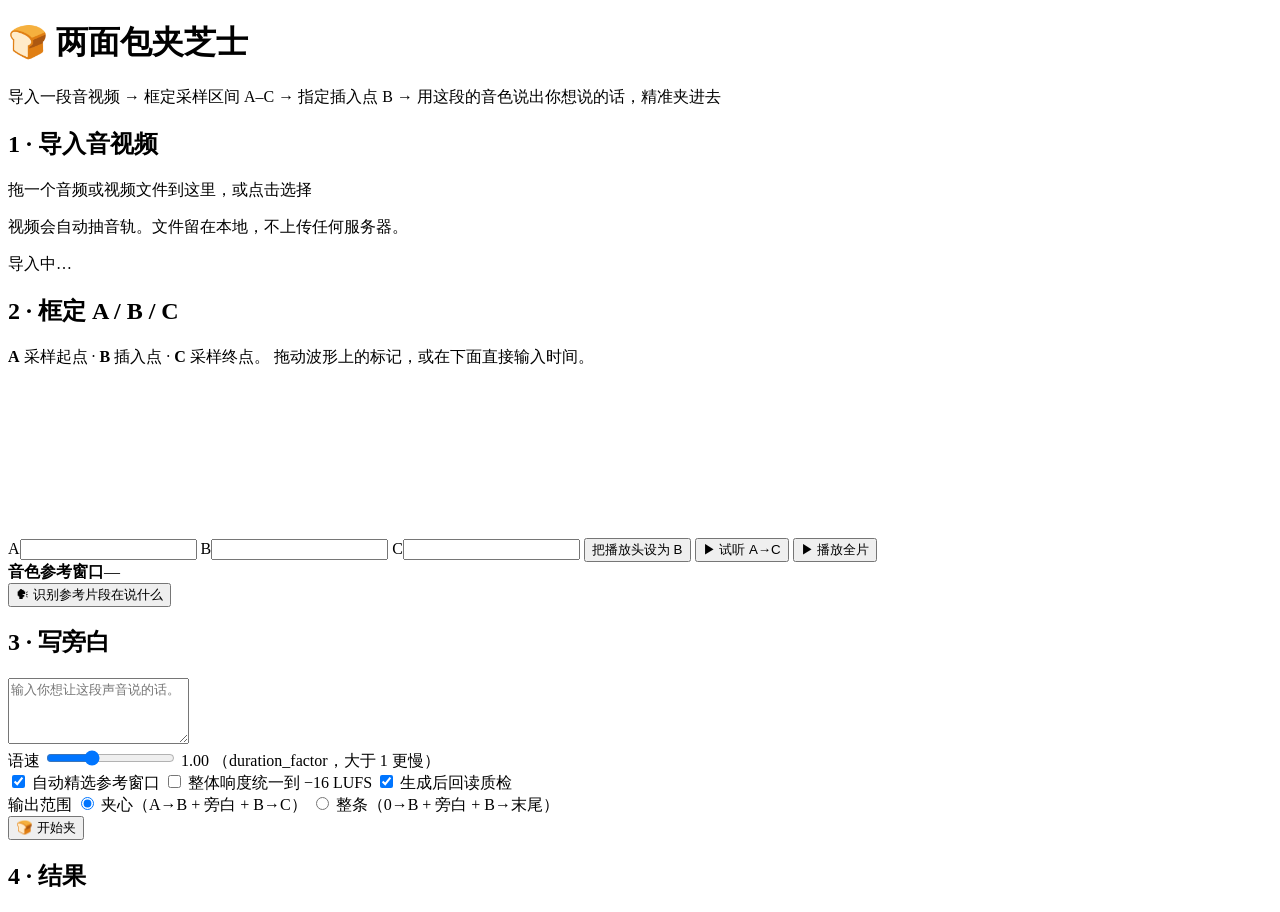
==== web/index.html @ 1199fc5d "feat: 两面包夹芝士 —— 长录音定点插入同音色旁白 首次提交。技术原理实现完成，界面设计与交互体验尚未纳入本轮范围。  流程：导入音视频（自动提取音频）→ 指定采样区间 A–C 与插入点 B（A" ====
<!DOCTYPE html>
<html lang="zh-CN">
<head>
<meta charset="utf-8">
<meta name="viewport" content="width=device-width, initial-scale=1">
<title>两面包夹芝士 · bread-cheese-bread</title>
<link rel="stylesheet" href="/style.css">
</head>
<body>
<header>
  <h1>🍞 两面包夹芝士</h1>
  <p class="sub">导入一段音视频 → 框定采样区间 A–C → 指定插入点 B → 用这段的音色说出你想说的话，精准夹进去</p>
  <div class="env" id="env"></div>
</header>

<main>
  <!-- 1. 导入 -->
  <section id="step-import">
    <h2>1 · 导入音视频</h2>
    <div id="drop" class="drop">
      <p>拖一个音频或视频文件到这里，或<span class="link">点击选择</span></p>
      <p class="hint">视频会自动抽音轨。文件留在本地，不上传任何服务器。</p>
      <input type="file" id="file" accept="audio/*,video/*" hidden>
    </div>
    <div id="loadbar" class="loadbar hidden"><div id="loadfill"></div><span id="loadtxt">导入中…</span></div>
  </section>

  <!-- 2. 框点 -->
  <section id="step-marks" class="hidden">
    <h2>2 · 框定 A / B / C</h2>
    <p class="hint">
      <b class="tag tag-a">A</b> 采样起点 ·
      <b class="tag tag-b">B</b> 插入点 ·
      <b class="tag tag-c">C</b> 采样终点。
      拖动波形上的标记，或在下面直接输入时间。
    </p>
    <div class="wavewrap">
      <canvas id="wave"></canvas>
    </div>
    <div class="markers">
      <label>A<span class="tag tag-a"></span><input type="text" id="in-a" class="tcode"></label>
      <label>B<span class="tag tag-b"></span><input type="text" id="in-b" class="tcode"></label>
      <label>C<span class="tag tag-c"></span><input type="text" id="in-c" class="tcode"></label>
      <button id="btn-head" class="ghost">把播放头设为 B</button>
      <button id="btn-play-ac" class="ghost">▶ 试听 A→C</button>
      <button id="btn-play-all" class="ghost">▶ 播放全片</button>
    </div>

    <div id="refbox" class="refbox">
      <div class="refline"><b>音色参考窗口</b><span id="ref-range">—</span></div>
      <div class="refline dim" id="ref-reason"></div>
      <div class="refline" id="ref-stats"></div>
      <div id="ref-warn" class="warn hidden"></div>
      <div class="refactions">
        <button id="btn-asr" class="ghost">🗣 识别参考片段在说什么</button>
        <span id="asr-text" class="asr dim"></span>
      </div>
    </div>
  </section>

  <!-- 3. 旁白 -->
  <section id="step-text" class="hidden">
    <h2>3 · 写旁白</h2>
    <textarea id="text" rows="4" placeholder="输入你想让这段声音说的话。"></textarea>
    <div class="opts">
      <label>语速 <input type="range" id="speed" min="0.8" max="1.4" step="0.05" value="1.0">
        <output id="speed-v">1.00</output></label>
      <span class="dim">（duration_factor，大于 1 更慢）</span>
    </div>
    <div class="opts">
      <label><input type="checkbox" id="auto-ref" checked> 自动精选参考窗口</label>
      <label><input type="checkbox" id="unify"> 整体响度统一到 −16 LUFS</label>
      <label><input type="checkbox" id="qc" checked> 生成后回读质检</label>
    </div>
    <div class="opts">
      <span>输出范围</span>
      <label><input type="radio" name="mode" value="sandwich" checked> 夹心（A→B + 旁白 + B→C）</label>
      <label><input type="radio" name="mode" value="full"> 整条（0→B + 旁白 + B→末尾）</label>
    </div>
    <button id="btn-gen" class="primary">🍞 开始夹</button>
  </section>

  <!-- 4. 结果 -->
  <section id="step-result" class="hidden">
    <h2>4 · 结果</h2>
    <div id="progress" class="progress hidden">
      <div class="bar"><div id="pfill"></div></div>
      <span id="ptxt"></span>
    </div>
    <div id="err" class="err hidden"></div>
    <div id="result"></div>
  </section>
</main>

<audio id="player"></audio>
<script src="/app.js"></script>
</body>
</html>
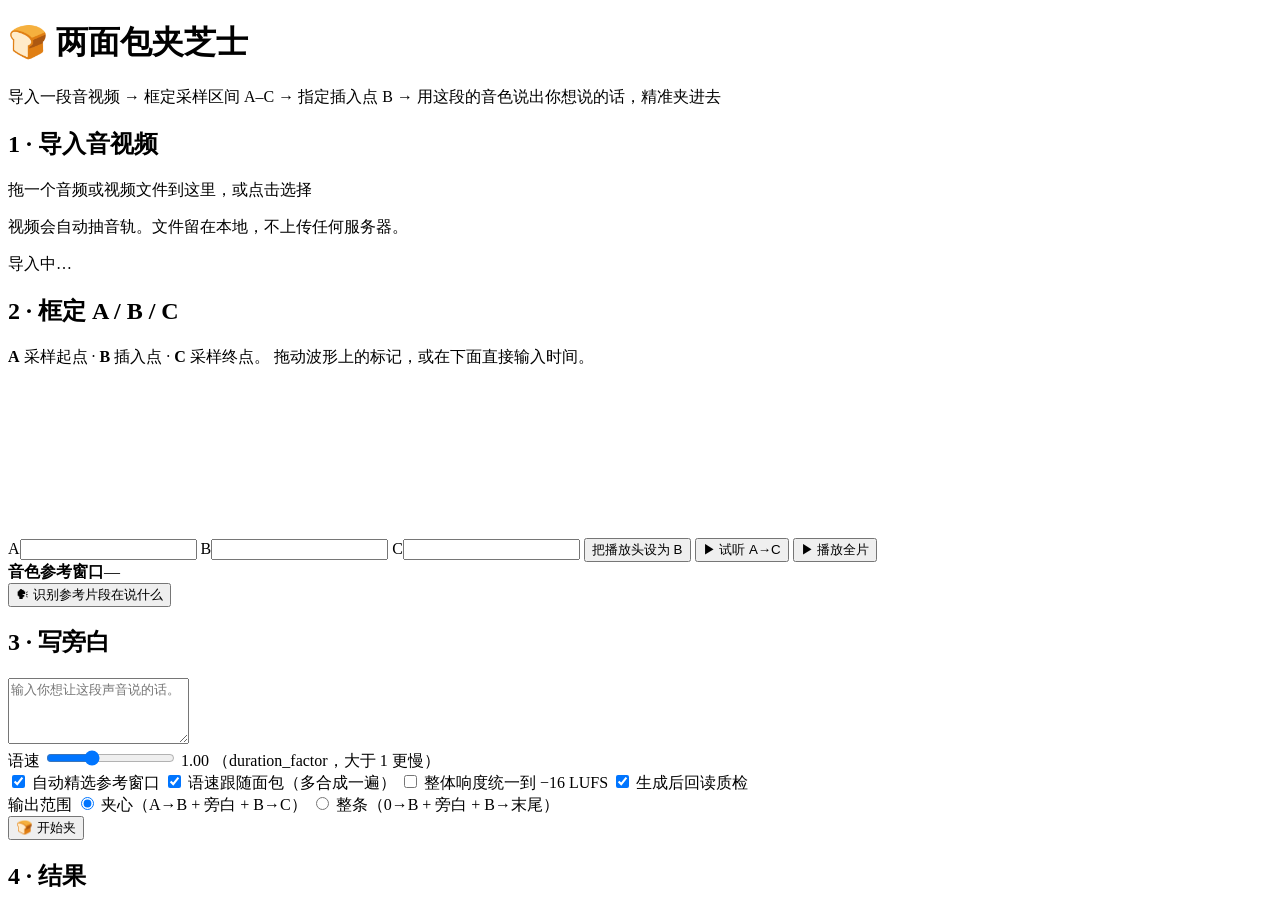
==== commit 7db2cd82: "feat: 流水线接入语速对齐，两端默认开启 把上一个提交新增的 pace 模块接进生成流程与界面。  - jobs.py：合成段改两遍法 —— 原速出一版 → 测两边语速 → 按系数重生成。   测" ====
--- a/web/index.html
+++ b/web/index.html
@@ -69,6 +69,7 @@
     </div>
     <div class="opts">
       <label><input type="checkbox" id="auto-ref" checked> 自动精选参考窗口</label>
+      <label><input type="checkbox" id="pace" checked> 语速跟随面包（多合成一遍）</label>
       <label><input type="checkbox" id="unify"> 整体响度统一到 −16 LUFS</label>
       <label><input type="checkbox" id="qc" checked> 生成后回读质检</label>
     </div>
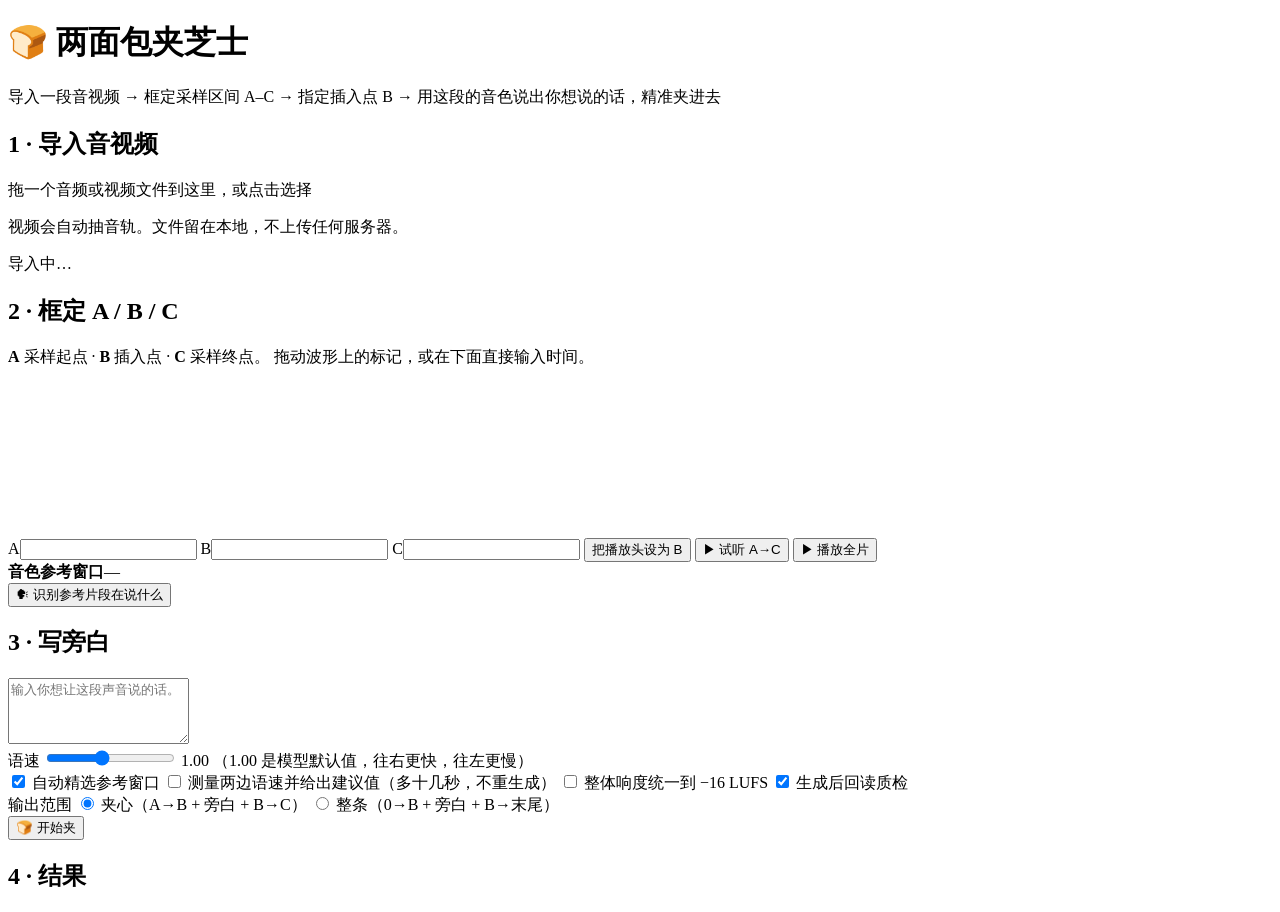
==== commit a729c7d3: "revert: 撤掉语速自动对齐的两遍法，改回单次生成 + 语速滑条 真机跑了同一个 job（f9f9762dbf06）：自动对齐到残差 0.1% （旁白 4.960 vs 面包 4.957 字/秒）" ====
--- a/web/index.html
+++ b/web/index.html
@@ -63,13 +63,13 @@
     <h2>3 · 写旁白</h2>
     <textarea id="text" rows="4" placeholder="输入你想让这段声音说的话。"></textarea>
     <div class="opts">
-      <label>语速 <input type="range" id="speed" min="0.8" max="1.4" step="0.05" value="1.0">
+      <label>语速 <input type="range" id="speed" min="0.7" max="1.4" step="0.05" value="1.0">
         <output id="speed-v">1.00</output></label>
-      <span class="dim">（duration_factor，大于 1 更慢）</span>
+      <span class="dim">（1.00 是模型默认值，往右更快，往左更慢）</span>
     </div>
     <div class="opts">
       <label><input type="checkbox" id="auto-ref" checked> 自动精选参考窗口</label>
-      <label><input type="checkbox" id="pace" checked> 语速跟随面包（多合成一遍）</label>
+      <label><input type="checkbox" id="pace"> 测量两边语速并给出建议值（多十几秒，不重生成）</label>
       <label><input type="checkbox" id="unify"> 整体响度统一到 −16 LUFS</label>
       <label><input type="checkbox" id="qc" checked> 生成后回读质检</label>
     </div>
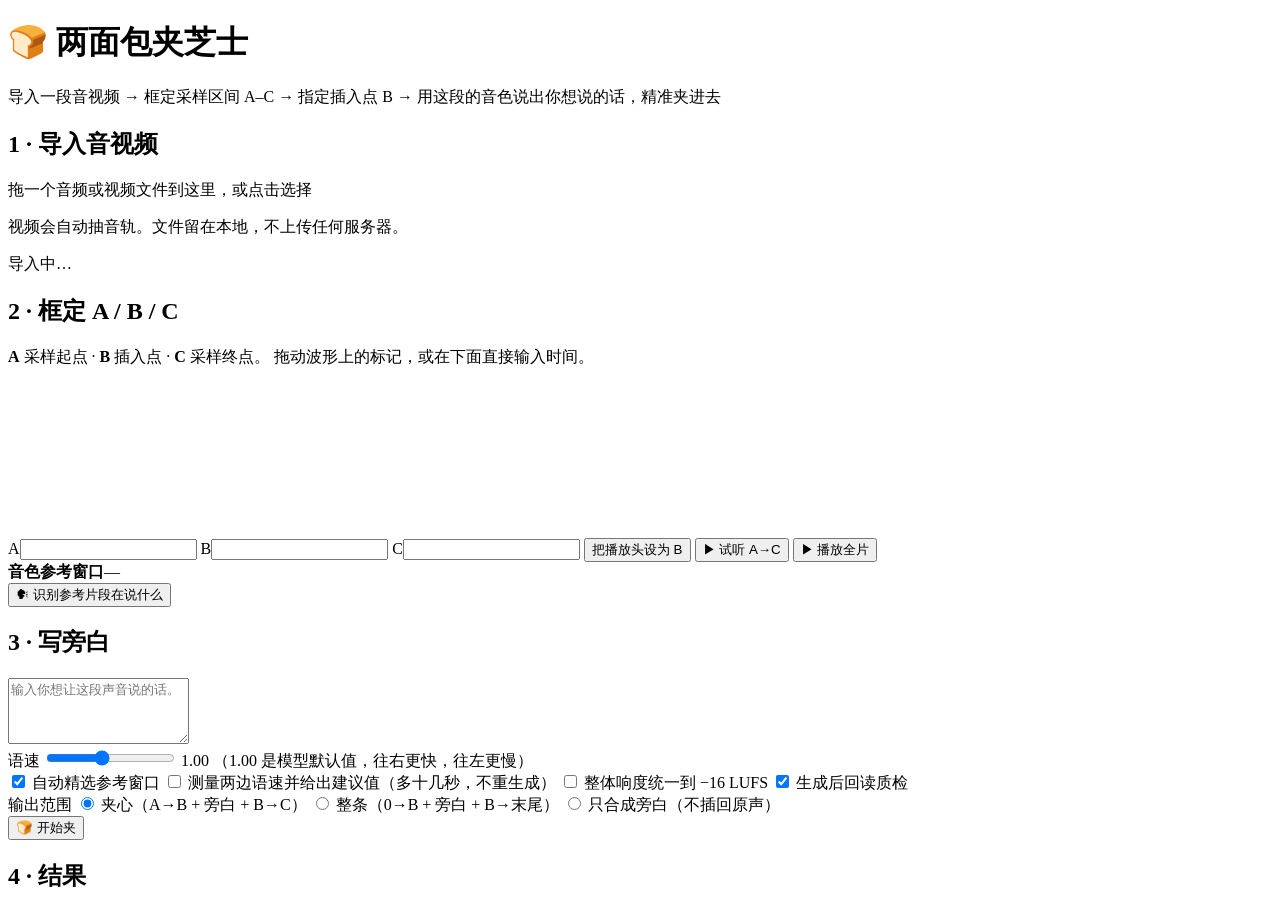
==== commit 932fc481: "feat: 生成拆成「只合成旁白」与「合成并插回去」两个按钮" ====
--- a/web/index.html
+++ b/web/index.html
@@ -77,6 +77,7 @@
       <span>输出范围</span>
       <label><input type="radio" name="mode" value="sandwich" checked> 夹心（A→B + 旁白 + B→C）</label>
       <label><input type="radio" name="mode" value="full"> 整条（0→B + 旁白 + B→末尾）</label>
+      <label><input type="radio" name="mode" value="narration"> 只合成旁白（不插回原声）</label>
     </div>
     <button id="btn-gen" class="primary">🍞 开始夹</button>
   </section>
